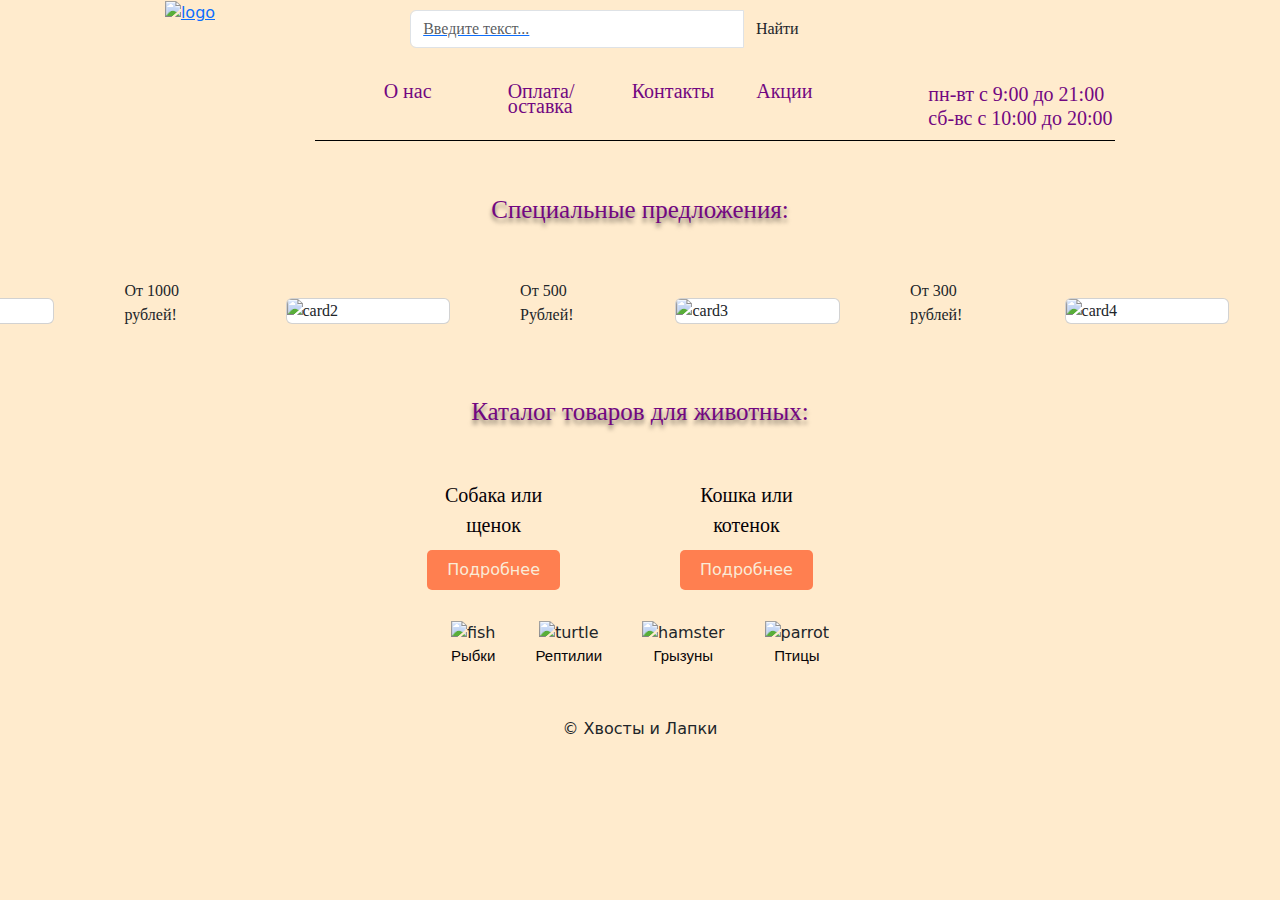
==== index.html @ 707897be "Add files via upload" ====
<!DOCTYPE html>
<html lang="en">
  <head>
    <meta charset="UTF-8" />
    <meta http-equiv="X-UA-Compatible" content="IE=edge" />
    <meta name="viewport" content="width=device-width, initial-scale=1.0" />
    <link href="https://cdn.jsdelivr.net/npm/bootstrap@5.1.3/dist/css/bootstrap.min.css" rel="stylesheet">
    <script src="https://cdn.jsdelivr.net/npm/bootstrap@5.1.3/dist/js/bootstrap.bundle.min.js"></script>
    <link rel="stylesheet" href="style.css" />
    
    <title>Зоомагазин</title>
    <link rel="icon" type="image/x-icon" href="shared/images/logo.png">
  </head>
  <body>
    <div class="main-container">
      <div class="header">
        <a href="index.html"><img src="shared/images/logo.png" alt="logo" class="logo" />
        <div class="subheader">
          <div class="subsubheader">
            <div class="search-nav">
              <div class="row">
                <div class="col-lg-10">
                  <div class="input-group">
                    <input type="text" class="form-control" placeholder="Введите текст...">
                    <span class="input-group-btn">
                      <button class="btn btn-default" type="button">Найти</button>
                    </span>
                  </div>
                </div> 
              </div>
              <div class="container-fluid">
                <div class="row">
                  <div class="col p-3">
                    <a  class="nostyle" href="./about.html">О нас</a>
                  </div>
                  <div class="col p-3">
                    <a  class="nostyle" href="./delivery.html">Оплата/оставка</a>
                  </div>
                  <div class="col p-3">
                    <a  class="nostyle" href="./contacts.html">Контакты</a>
                  </div>
                  <div class="col p-3">
                    <a  class="nostyle" href="./sale.html">Акции</a>
                  </div>
                </div>
              </div>
            </div>
            <div class="schedule">
              <div class="sch1">пн-вт с 9:00 до 21:00</div>
              <div class="sch2">сб-вс с 10:00 до 20:00</div>
            </div>
          </div>
            <div class="line"></div>
        </div>
      </div>
      <div class="container">
        <div class="title">Специальные предложения:</div>
        <div class="special-offer-cont">
          <div class="card-cont">
            <img src="shared/images/card1.png" alt="card1" class="card" />
            <p class="price">От 1000 рублей!</p>
            <img src="shared/images/card2.png" alt="card2" class="card" />
            <p class="price">От 500 Рублей!</p>
            <img src="shared/images/card3.png" alt="card3" class="card" />
            <p class="price">От 300 рублей!</p>
            <img src="shared/images/card4.png" alt="card4" class="card" />
            <p class="price">От 2000 рублей!</p>
          </div>
          </div>
        </div>
      <div class="title">Каталог товаров для животных:</div>
        <div class="catalog-cont">
          <div class="offers">
            <div class="offer">
              <div class="offer-img-cont">
                <img src="shared/images/dog.png" alt="" class="offer-img" />
              </div>
              <div class="infobut">
                <div class="text">Собака или<br />щенок</div>
                <a class="nostyle"href="./sale.html"><button class="more-btn">Подробнее</button>
              </div>
            </div>
            <div class="offer">
              <div class="infobut">
                <div class="text">Кошка или<br />котенок</div>
                <a class="nostyle" href="./sale.html"><button class="more-btn">Подробнее</button>
              </div>
              <div class="offer-img-cont">
                <img src="shared/images/cat.png" alt="" class="offer-img" />
              </div>
            </div>
          </div>
          <div class="categories">
            <div class="category">
              <img src="shared/images/fish.png" alt="fish" class="cat-img" />
              <div class="cat-name">Рыбки</div>
            </div>
            <div class="category">
              <img
                src="shared/images/turtle.png"
                alt="turtle"
                class="cat-img"
              />
              <div class="cat-name">Рептилии</div>
            </div>
            <div class="category">
              <img
                src="shared/images/hamster.png"
                alt="hamster"
                class="cat-img"
              />
              <div class="cat-name">Грызуны</div>
            </div>
            <div class="category">
              <img
                src="shared/images/parrot.png"
                alt="parrot"
                class="cat-img"
              />
              <div class="cat-name">Птицы</div>
            
            </div>
          </div>
      </div>
      <div id="footer">
        &copy; Хвосты и Лапки
       </div>
    </div>
  </body>
</html>
---- style.css ----
body {
  background-color: blanchedalmond;
}

.main-container {
  display: flex;
  flex-direction: column;
  /* width: 95vw;
  height: 95vh; */
  align-items: center;
  row-gap: 50px;
}

.header {
  display: flex;
  justify-content: center;
  column-gap: 100px;
}

.logo {
  height: 150px;
}

.logo:hover {
  cursor: pointer;
}

.subheader {
  display: flex;
  flex-direction: column;
  justify-content: center;
  align-items: center;
  row-gap: 10px;
}

.subsubheader {
  display: flex;
  column-gap: 50px;
  font-family: "Voltaire";
  font-style: normal;
  font-weight: 400;
  font-size: 20px;
  line-height: 15px;
}

.search-nav {
  display: flex;
  flex-direction: column;
  row-gap: 20px;
}
.button {
  color: rgb(114, 7, 129);
}

.row {
  display: flex;
  width: 100%;
  column-gap: 10px;
}

.form-control {
  width: 100%;
}

.search-btn:hover {
  cursor: pointer;
}

.container-fluid {
  display: flex;
  position: relative;
  flex-direction: column;
  color: rgb(114, 7, 129);
}

.row {
  display: flex;
  justify-content: center;
  border-radius: 0 0 10px 10px;
}

.col {
  padding: 20px;
  cursor: pointer;
  color: rgb(114, 7, 129);
}

.col:hover {
  opacity: 70%;
}

a.nostyle:link {
  text-decoration: inherit;
  color: inherit;
  cursor: auto;
  cursor: pointer;
}

a.nostyle:visited {
  text-decoration: inherit;
  color: inherit;
  cursor: auto;
  cursor: pointer;
}


.schedule {
  display: flex;
  flex-direction: column;
  justify-content: flex-end;
  line-height: 24px;
  color: rgb(114, 7, 129);
}

.line {
  width: 800px;
  height: 1px;
  background-color: black;
}

.title {
  text-align: center;
  font-family: "Gill Sans', 'Gill Sans MT', Calibri, 'Trebuchet MS', sans-serif";
  font-size: 25px;
  /* line-height: 15px; */
  color: rgb(114, 7, 129);
  text-shadow: 0px 4px 4px rgba(0, 0, 0, 0.5);

}

.container {
  display: flex;
  flex-direction: column;
  row-gap: 50px;
  font-size: 16px;
  font-family: "Gill Sans', 'Gill Sans MT', Calibri, 'Trebuchet MS', sans-serif";
  font-style: normal;
  font-weight: 400;
  margin-left: 10%;
  margin-right: 10%;
}

.special-offer-cont {
  display: flex;
  flex-direction: column;
  row-gap: 30px;
  align-items: center; 
}

.card-cont {
  display: flex;
  align-items: center;
  column-gap: 70px;
}

.card {
  width: 200px;
}

.card:hover {
  opacity: 80%;
  cursor: pointer;
}

.infobut {
  display: flex;
  flex-direction: column;
  row-gap: 10px;
  justify-content: center;
}

.text {
  text-align: center;
  color: rgb(5, 0, 6);
  padding: auto;
  font-family: "Gill Sans', 'Gill Sans MT', Calibri, 'Trebuchet MS', sans-serif";
  font-size: 20px;
  margin-left:10%;
  margin-right:10%;
}

.more-btn {
  padding: 8px 20px;
  background-color: coral;
  color: antiquewhite;
  outline: none;
  border: none;
  border-radius: 5px;
}

.more-btn:hover {
  background-color: rgba(255, 127, 80, 0.8);
  cursor: pointer;
}

.catalog-cont {
  display: flex;
  flex-direction: column;
  align-items: center;
  row-gap: 30px;
}

.offers {
  display: flex;
  justify-content: center;
  column-gap: 40px;
}

.offer {
  display: flex;
  column-gap: 20px;
}

.offer-img {
  width: 200px;
}

.categories {
  display: flex;
  justify-content: center;
  align-items: flex-end;
  /* text-align-last: bottom; */
  column-gap: 40px;
}

.category {
  text-align: center;
}

.category:hover {
  opacity: 80%;
  cursor: pointer;
}

.cat-name {
 color:rgb(8, 6, 8);
 font-family:'Gill Sans', 'Gill Sans MT', Calibri, 'Trebuchet MS', sans-serif;
 font-size: 15px;
}

.cat-img {
  width: 190px;
  padding: 0px;
}

.hero__links {
  display: flex;
  justify-content: center;
  }
  
  .hero__link {
  margin-right: 10px;
  
  font-size: 30px;
  color: #000;
  }
  
  .hero__link:hover {
  color:rgb(114, 7, 129);
  }
.footer {

  width: 100%;
  text-align: center;
  bottom: 0;
  color:rgb(114, 7, 129) ;
}
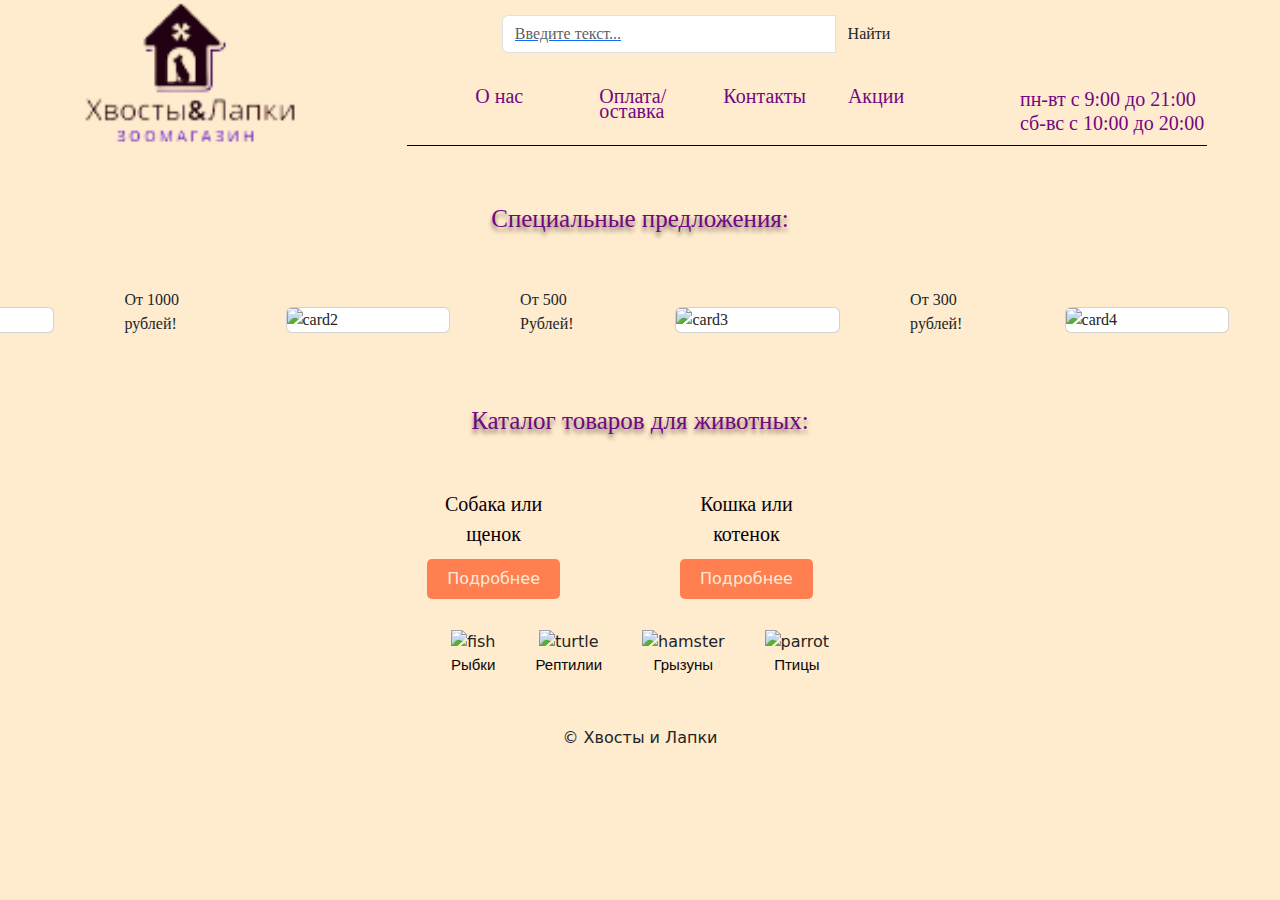
==== commit e322bc21: "Update index.html" ====
--- a/index.html
+++ b/index.html
@@ -14,7 +14,7 @@
   <body>
     <div class="main-container">
       <div class="header">
-        <a href="index.html"><img src="shared/images/logo.png" alt="logo" class="logo" />
+        <a href="index.html"><img src="logo.png" alt="logo" class="logo" />
         <div class="subheader">
           <div class="subsubheader">
             <div class="search-nav">
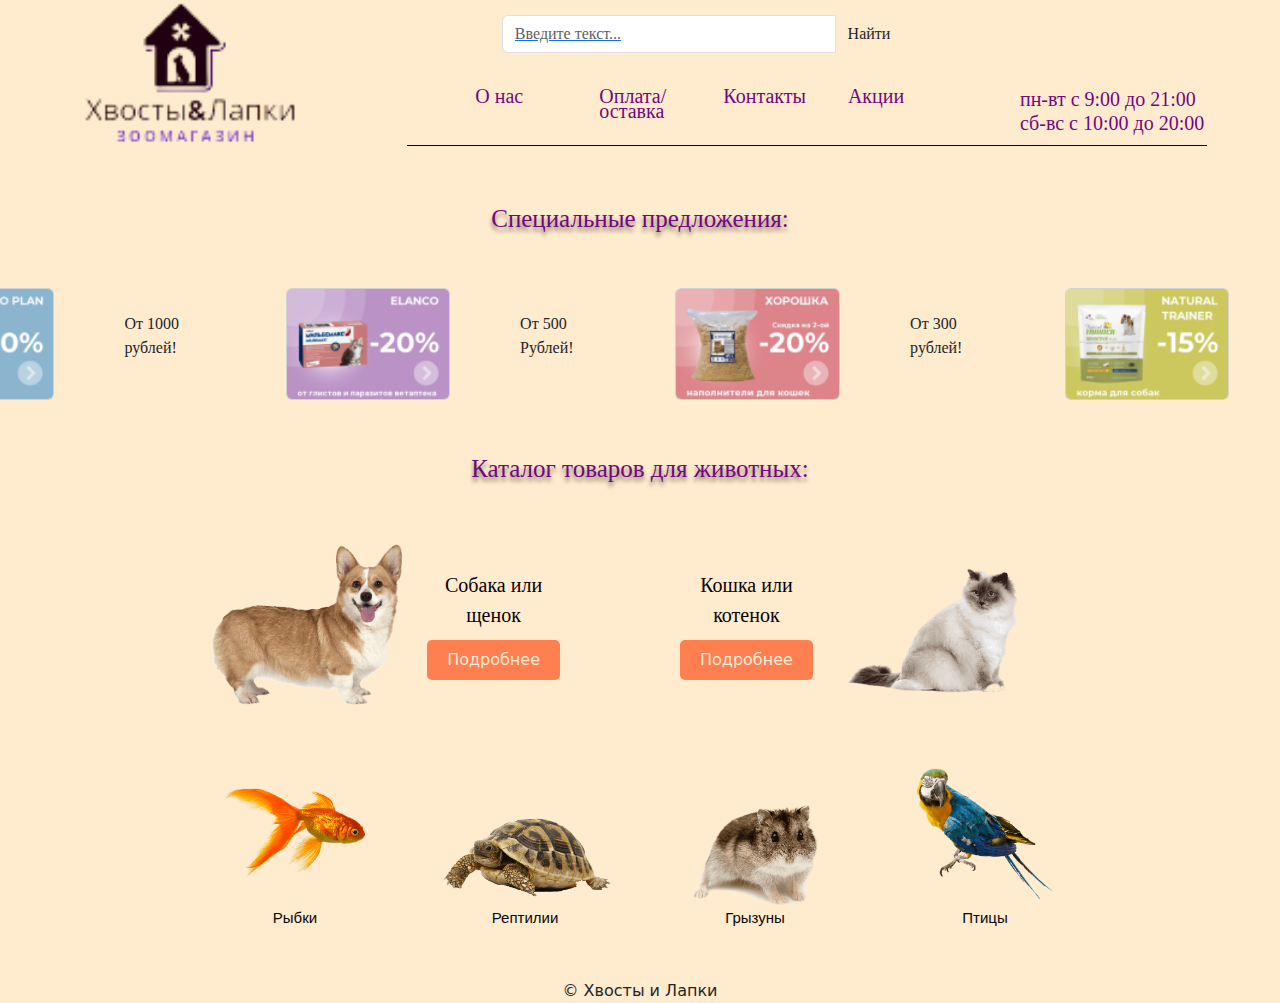
==== commit b1729f8e: "Update index.html" ====
--- a/index.html
+++ b/index.html
@@ -57,13 +57,13 @@
         <div class="title">Специальные предложения:</div>
         <div class="special-offer-cont">
           <div class="card-cont">
-            <img src="shared/images/card1.png" alt="card1" class="card" />
+            <img src="card1.png" alt="card1" class="card" />
             <p class="price">От 1000 рублей!</p>
-            <img src="shared/images/card2.png" alt="card2" class="card" />
+            <img src="card2.png" alt="card2" class="card" />
             <p class="price">От 500 Рублей!</p>
-            <img src="shared/images/card3.png" alt="card3" class="card" />
+            <img src="card3.png" alt="card3" class="card" />
             <p class="price">От 300 рублей!</p>
-            <img src="shared/images/card4.png" alt="card4" class="card" />
+            <img src="card4.png" alt="card4" class="card" />
             <p class="price">От 2000 рублей!</p>
           </div>
           </div>
@@ -73,7 +73,7 @@
           <div class="offers">
             <div class="offer">
               <div class="offer-img-cont">
-                <img src="shared/images/dog.png" alt="" class="offer-img" />
+                <img src="dog.png" alt="" class="offer-img" />
               </div>
               <div class="infobut">
                 <div class="text">Собака или<br />щенок</div>
@@ -86,18 +86,18 @@
                 <a class="nostyle" href="./sale.html"><button class="more-btn">Подробнее</button>
               </div>
               <div class="offer-img-cont">
-                <img src="shared/images/cat.png" alt="" class="offer-img" />
+                <img src="cat.png" alt="" class="offer-img" />
               </div>
             </div>
           </div>
           <div class="categories">
             <div class="category">
-              <img src="shared/images/fish.png" alt="fish" class="cat-img" />
+              <img src="fish.png" alt="fish" class="cat-img" />
               <div class="cat-name">Рыбки</div>
             </div>
             <div class="category">
               <img
-                src="shared/images/turtle.png"
+                src="turtle.png"
                 alt="turtle"
                 class="cat-img"
               />
@@ -105,7 +105,7 @@
             </div>
             <div class="category">
               <img
-                src="shared/images/hamster.png"
+                src="hamster.png"
                 alt="hamster"
                 class="cat-img"
               />
@@ -113,7 +113,7 @@
             </div>
             <div class="category">
               <img
-                src="shared/images/parrot.png"
+                src="parrot.png"
                 alt="parrot"
                 class="cat-img"
               />
